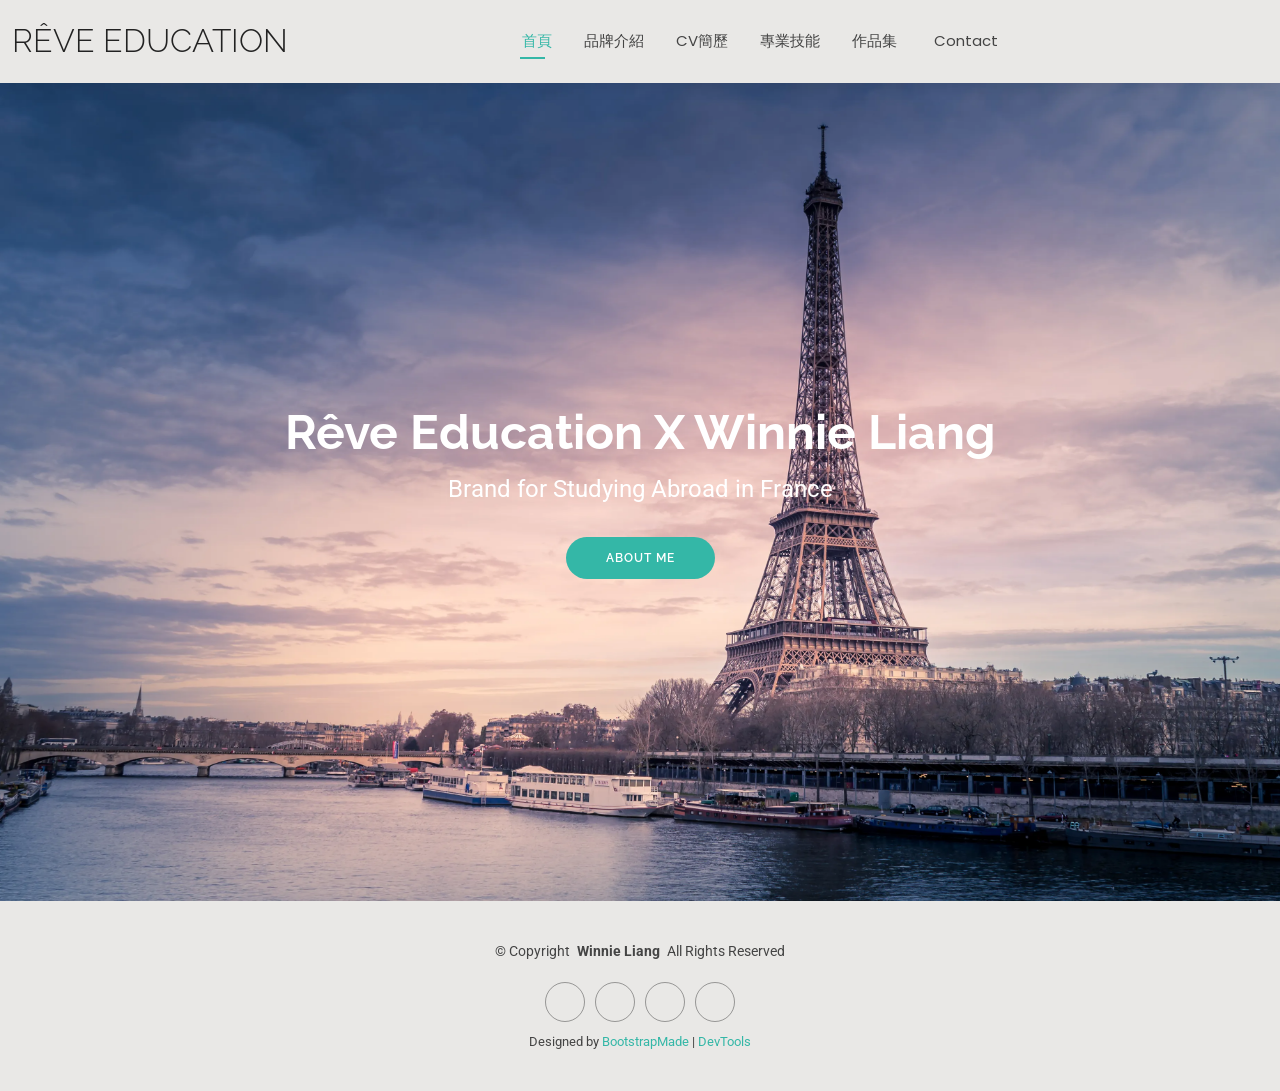
==== index.html @ 24a3987f "Add files via upload" ====
<!DOCTYPE html>
<html lang="en">

<head>
  <meta charset="utf-8">
  <meta content="width=device-width, initial-scale=1.0" name="viewport">
  <title>Index - Kelly Bootstrap Template</title>
  <meta name="description" content="">
  <meta name="keywords" content="">

  <!-- Favicons -->
  <link href="assets/img/favicon.png" rel="icon">
  <link href="assets/img/apple-touch-icon.png" rel="apple-touch-icon">

  <!-- Fonts -->
  <link href="https://fonts.googleapis.com" rel="preconnect">
  <link href="https://fonts.gstatic.com" rel="preconnect" crossorigin>
  <link href="https://fonts.googleapis.com/css2?family=Roboto:ital,wght@0,100;0,300;0,400;0,500;0,700;0,900;1,100;1,300;1,400;1,500;1,700;1,900&family=Poppins:ital,wght@0,100;0,200;0,300;0,400;0,500;0,600;0,700;0,800;0,900;1,100;1,200;1,300;1,400;1,500;1,600;1,700;1,800;1,900&family=Raleway:ital,wght@0,100;0,200;0,300;0,400;0,500;0,600;0,700;0,800;0,900;1,100;1,200;1,300;1,400;1,500;1,600;1,700;1,800;1,900&display=swap" rel="stylesheet">

  <!-- Vendor CSS Files -->
  <link href="assets/vendor/bootstrap/css/bootstrap.min.css" rel="stylesheet">
  <link href="assets/vendor/bootstrap-icons/bootstrap-icons.css" rel="stylesheet">
  <link href="assets/vendor/aos/aos.css" rel="stylesheet">
  <link href="assets/vendor/swiper/swiper-bundle.min.css" rel="stylesheet">
  <link href="assets/vendor/glightbox/css/glightbox.min.css" rel="stylesheet">

  <!-- Main CSS File -->
  <link href="assets/css/main.css" rel="stylesheet">

  <!-- =======================================================
  * Template Name: Kelly
  * Template URL: https://bootstrapmade.com/kelly-free-bootstrap-cv-resume-html-template/
  * Updated: Aug 07 2024 with Bootstrap v5.3.3
  * Author: BootstrapMade.com
  * License: https://bootstrapmade.com/license/
  ======================================================== -->
</head>

<body class="index-page">

  <header id="header" class="header d-flex align-items-center light-background sticky-top">
    <div class="container-fluid position-relative d-flex align-items-center justify-content-between">

      <a href="index.html" class="logo d-flex align-items-center me-auto me-xl-0">
        <!-- Uncomment the line below if you also wish to use an image logo -->
        <!-- <img src="assets/img/logo.png" alt=""> -->
        <h1 class="sitename">Rêve Education</h1>
      </a>

      <nav id="navmenu" class="navmenu">
        <ul>
          <li><a href="index.html" class="active">首頁</a></li>
          <li><a href="about.html">品牌介紹</a></li>
          <li><a href="resume.html">CV簡歷</a></li>
          <li><a href="portfolio.html">專業技能</a></li>
          <li class="dropdown"><a href="#"><span>作品集</span> <i class="bi bi-chevron-down toggle-dropdown"></i></a>
            <ul>
              <li><a href="#">法國留學</a></li>
              <li class="dropdown"><a href="#"><span>留學生活</span> <i class="bi bi-chevron-down toggle-dropdown"></i></a>
                <ul>
                  <li><a href="#">商學院校介紹</a></li>
                  <li><a href="#">語言學校介紹</a></li>
                  <li><a href="#">法國行政須知</a></li>
                  <li><a href="#">法國生活</a></li>
                  <li><a href="#">Deep Dropdown 5</a></li>
                </ul>
              </li>
              <li><a href="#">Dropdown 2</a></li>
              <li><a href="#">Dropdown 3</a></li>
              <li><a href="#">Dropdown 4</a></li>
            </ul>
          </li>
          <li><a href="contact.html">Contact</a></li>
        </ul>
        <i class="mobile-nav-toggle d-xl-none bi bi-list"></i>
      </nav>

      <div class="header-social-links">
        <a href="#" class="twitter"><i class="bi bi-twitter-x"></i></a>
        <a href="#" class="facebook"><i class="bi bi-facebook"></i></a>
        <a href="#" class="instagram"><i class="bi bi-instagram"></i></a>
        <a href="#" class="linkedin"><i class="bi bi-linkedin"></i></a>
      </div>

    </div>
  </header>

  <main class="main">

    <!-- Hero Section -->
    <section id="hero" class="hero section">

      <img src="assets/img/hero-bg.webp" alt="" data-aos="fade-in">

      <div class="container text-center" data-aos="zoom-out" data-aos-delay="100">
        <div class="row justify-content-center">
          <div class="col-lg-8">
            <h2><font style="color: #fff;">Rêve Education X Winnie Liang </font></h2> 
            <p>Brand for Studying Abroad in France</p>
            <a href="about.html" class="btn-get-started">About Me</a>
          </div>
        </div>
      </div>

    </section><!-- /Hero Section -->

  </main>

  <footer id="footer" class="footer light-background">

    <div class="container">
      <div class="copyright text-center ">
        <p>© <span>Copyright</span> <strong class="px-1 sitename">Winnie Liang</strong> <span>All Rights Reserved<br></span></p>
      </div>
      <div class="social-links d-flex justify-content-center">
        <a href=""><i class="bi bi-twitter-x"></i></a>
        <a href=""><i class="bi bi-facebook"></i></a>
        <a href=""><i class="bi bi-instagram"></i></a>
        <a href=""><i class="bi bi-linkedin"></i></a>
      </div>
      <div class="credits">
        <!-- All the links in the footer should remain intact. -->
        <!-- You can delete the links only if you've purchased the pro version. -->
        <!-- Licensing information: https://bootstrapmade.com/license/ -->
        <!-- Purchase the pro version with working PHP/AJAX contact form: [buy-url] -->
        Designed by <a href="https://bootstrapmade.com/">BootstrapMade</a> | <a href="https://bootstrapmade.com/tools/">DevTools</a>
      </div>
    </div>

  </footer>

  <!-- Scroll Top -->
  <a href="#" id="scroll-top" class="scroll-top d-flex align-items-center justify-content-center"><i class="bi bi-arrow-up-short"></i></a>

  <!-- Preloader -->
  <div id="preloader"></div>

  <!-- Vendor JS Files -->
  <script src="assets/vendor/bootstrap/js/bootstrap.bundle.min.js"></script>
  <script src="assets/vendor/php-email-form/validate.js"></script>
  <script src="assets/vendor/aos/aos.js"></script>
  <script src="assets/vendor/waypoints/noframework.waypoints.js"></script>
  <script src="assets/vendor/purecounter/purecounter_vanilla.js"></script>
  <script src="assets/vendor/swiper/swiper-bundle.min.js"></script>
  <script src="assets/vendor/glightbox/js/glightbox.min.js"></script>
  <script src="assets/vendor/imagesloaded/imagesloaded.pkgd.min.js"></script>
  <script src="assets/vendor/isotope-layout/isotope.pkgd.min.js"></script>

  <!-- Main JS File -->
  <script src="assets/js/main.js"></script>

</body>

</html>
---- assets/css/main.css ----
/**
* Template Name: Kelly
* Template URL: https://bootstrapmade.com/kelly-free-bootstrap-cv-resume-html-template/
* Updated: Aug 07 2024 with Bootstrap v5.3.3
* Author: BootstrapMade.com
* License: https://bootstrapmade.com/license/
*/

/*--------------------------------------------------------------
# Font & Color Variables
# Help: https://bootstrapmade.com/color-system/
--------------------------------------------------------------*/
/* Fonts */
:root {
  --default-font: "Roboto",  system-ui, -apple-system, "Segoe UI", Roboto, "Helvetica Neue", Arial, "Noto Sans", "Liberation Sans", sans-serif, "Apple Color Emoji", "Segoe UI Emoji", "Segoe UI Symbol", "Noto Color Emoji";
  --heading-font: "Raleway",  sans-serif;
  --nav-font: "Poppins",  sans-serif;
}

/* Global Colors - The following color variables are used throughout the website. Updating them here will change the color scheme of the entire website */
:root { 
  --background-color: #ffffff; /* Background color for the entire website, including individual sections */
  --default-color: #444444; /* Default color used for the majority of the text content across the entire website */
  --heading-color: #222222; /* Color for headings, subheadings and title throughout the website */
  --accent-color: #34b7a7; /* Accent color that represents your brand on the website. It's used for buttons, links, and other elements that need to stand out */
  --surface-color: #ffffff; /* The surface color is used as a background of boxed elements within sections, such as cards, icon boxes, or other elements that require a visual separation from the global background. */
  --contrast-color: #ffffff; /* Contrast color for text, ensuring readability against backgrounds of accent, heading, or default colors. */
}

/* Nav Menu Colors - The following color variables are used specifically for the navigation menu. They are separate from the global colors to allow for more customization options */
:root {
  --nav-color: #444444;  /* The default color of the main navmenu links */
  --nav-hover-color: #34b7a7; /* Applied to main navmenu links when they are hovered over or active */
  --nav-mobile-background-color: #ffffff; /* Used as the background color for mobile navigation menu */
  --nav-dropdown-background-color: #ffffff; /* Used as the background color for dropdown items that appear when hovering over primary navigation items */
  --nav-dropdown-color: #444444; /* Used for navigation links of the dropdown items in the navigation menu. */
  --nav-dropdown-hover-color: #34b7a7; /* Similar to --nav-hover-color, this color is applied to dropdown navigation links when they are hovered over. */
}

/* Color Presets - These classes override global colors when applied to any section or element, providing reuse of the sam color scheme. */

.light-background {
  --background-color: #e9e8e6;
  --surface-color: #ffffff;
}

.dark-background {
  --background-color: #060606;
  --default-color: #ffffff;
  --heading-color: #ffffff;
  --surface-color: #252525;
  --contrast-color: #ffffff;
}

/* Smooth scroll */
:root {
  scroll-behavior: smooth;
}

/*--------------------------------------------------------------
# General Styling & Shared Classes
--------------------------------------------------------------*/
body {
  color: var(--default-color);
  background-color: var(--background-color);
  font-family: var(--default-font);
}

a {
  color: var(--accent-color);
  text-decoration: none;
  transition: 0.3s;
}

a:hover {
  color: color-mix(in srgb, var(--accent-color), transparent 25%);
  text-decoration: none;
}

h1,
h2,
h3,
h4,
h5,
h6 {
  color: var(--heading-color);
  font-family: var(--heading-font);
}

/* PHP Email Form Messages
------------------------------*/
.php-email-form .error-message {
  display: none;
  background: #df1529;
  color: #ffffff;
  text-align: left;
  padding: 15px;
  margin-bottom: 24px;
  font-weight: 600;
}

.php-email-form .sent-message {
  display: none;
  color: #ffffff;
  background: #059652;
  text-align: center;
  padding: 15px;
  margin-bottom: 24px;
  font-weight: 600;
}

.php-email-form .loading {
  display: none;
  background: var(--surface-color);
  text-align: center;
  padding: 15px;
  margin-bottom: 24px;
}

.php-email-form .loading:before {
  content: "";
  display: inline-block;
  border-radius: 50%;
  width: 24px;
  height: 24px;
  margin: 0 10px -6px 0;
  border: 3px solid var(--accent-color);
  border-top-color: var(--surface-color);
  animation: php-email-form-loading 1s linear infinite;
}

@keyframes php-email-form-loading {
  0% {
    transform: rotate(0deg);
  }

  100% {
    transform: rotate(360deg);
  }
}

/*--------------------------------------------------------------
# Global Header
--------------------------------------------------------------*/
.header {
  color: var(--default-color);
  background-color: var(--background-color);
  padding: 15px 0;
  transition: all 0.5s;
  z-index: 997;
  box-shadow: 0px 0 18px rgba(0, 0, 0, 0.1);
}

.header .logo {
  line-height: 1;
}

.header .logo img {
  max-height: 36px;
  margin-right: 8px;
}

.header .logo h1 {
  font-size: 32px;
  margin: 0;
  font-weight: 300;
  text-transform: uppercase;
  color: var(--heading-color);
}

.header .header-social-links {
  padding-right: 15px;
}

.header .header-social-links a {
  color: color-mix(in srgb, var(--default-color), transparent 40%);
  padding-left: 6px;
  display: inline-block;
  transition: 0.3s;
  font-size: 16px;
}

.header .header-social-links a:hover {
  color: var(--accent-color);
}

.header .header-social-links a i {
  line-height: 0px;
}

@media (max-width: 1200px) {
  .header .logo {
    order: 1;
  }

  .header .header-social-links {
    order: 2;
  }

  .header .navmenu {
    order: 3;
  }
}

/*--------------------------------------------------------------
# Navigation Menu
--------------------------------------------------------------*/
/* Desktop Navigation */
@media (min-width: 1200px) {
  .navmenu {
    padding: 0;
  }

  .navmenu ul {
    margin: 0;
    padding: 0;
    display: flex;
    list-style: none;
    align-items: center;
  }

  .navmenu li {
    position: relative;
  }

  .navmenu>ul>li {
    white-space: nowrap;
    padding: 15px 14px;
  }

  .navmenu>ul>li:last-child {
    padding-right: 0;
  }

  .navmenu a,
  .navmenu a:focus {
    color: var(--nav-color);
    font-size: 15px;
    padding: 0 2px;
    font-family: var(--nav-font);
    font-weight: 400;
    display: flex;
    align-items: center;
    justify-content: space-between;
    white-space: nowrap;
    transition: 0.3s;
    position: relative;
  }

  .navmenu a i,
  .navmenu a:focus i {
    font-size: 12px;
    line-height: 0;
    margin-left: 5px;
    transition: 0.3s;
  }

  .navmenu>ul>li>a:before {
    content: "";
    position: absolute;
    height: 2px;
    bottom: -6px;
    left: 0;
    background-color: var(--nav-hover-color);
    visibility: hidden;
    width: 0px;
    transition: all 0.3s ease-in-out 0s;
  }

  .navmenu a:hover:before,
  .navmenu li:hover>a:before,
  .navmenu .active:before {
    visibility: visible;
    width: 25px;
  }

  .navmenu li:hover>a,
  .navmenu .active,
  .navmenu .active:focus {
    color: var(--nav-hover-color);
  }

  .navmenu .dropdown ul {
    margin: 0;
    padding: 10px 0;
    background: var(--nav-dropdown-background-color);
    display: block;
    position: absolute;
    visibility: hidden;
    left: 14px;
    top: 130%;
    opacity: 0;
    transition: 0.3s;
    border-radius: 4px;
    z-index: 99;
    box-shadow: 0px 0px 30px rgba(0, 0, 0, 0.1);
  }

  .navmenu .dropdown ul li {
    min-width: 200px;
  }

  .navmenu .dropdown ul a {
    padding: 10px 20px;
    font-size: 15px;
    text-transform: none;
    color: var(--nav-dropdown-color);
  }

  .navmenu .dropdown ul a i {
    font-size: 12px;
  }

  .navmenu .dropdown ul a:hover,
  .navmenu .dropdown ul .active:hover,
  .navmenu .dropdown ul li:hover>a {
    color: var(--nav-dropdown-hover-color);
  }

  .navmenu .dropdown:hover>ul {
    opacity: 1;
    top: 100%;
    visibility: visible;
  }

  .navmenu .dropdown .dropdown ul {
    top: 0;
    left: -90%;
    visibility: hidden;
  }

  .navmenu .dropdown .dropdown:hover>ul {
    opacity: 1;
    top: 0;
    left: -100%;
    visibility: visible;
  }
}

/* Mobile Navigation */
@media (max-width: 1199px) {
  .mobile-nav-toggle {
    color: var(--nav-color);
    font-size: 28px;
    line-height: 0;
    margin-right: 10px;
    cursor: pointer;
    transition: color 0.3s;
  }

  .navmenu {
    padding: 0;
    z-index: 9997;
  }

  .navmenu ul {
    display: none;
    list-style: none;
    position: absolute;
    inset: 60px 20px 20px 20px;
    padding: 10px 0;
    margin: 0;
    border-radius: 6px;
    background-color: var(--nav-mobile-background-color);
    border: 1px solid color-mix(in srgb, var(--default-color), transparent 90%);
    box-shadow: none;
    overflow-y: auto;
    transition: 0.3s;
    z-index: 9998;
  }

  .navmenu a,
  .navmenu a:focus {
    color: var(--nav-dropdown-color);
    padding: 10px 20px;
    font-family: var(--nav-font);
    font-size: 17px;
    font-weight: 500;
    display: flex;
    align-items: center;
    justify-content: space-between;
    white-space: nowrap;
    transition: 0.3s;
  }

  .navmenu a i,
  .navmenu a:focus i {
    font-size: 12px;
    line-height: 0;
    margin-left: 5px;
    width: 30px;
    height: 30px;
    display: flex;
    align-items: center;
    justify-content: center;
    border-radius: 50%;
    transition: 0.3s;
    background-color: color-mix(in srgb, var(--accent-color), transparent 90%);
  }

  .navmenu a i:hover,
  .navmenu a:focus i:hover {
    background-color: var(--accent-color);
    color: var(--contrast-color);
  }

  .navmenu a:hover,
  .navmenu .active,
  .navmenu .active:focus {
    color: var(--nav-dropdown-hover-color);
  }

  .navmenu .active i,
  .navmenu .active:focus i {
    background-color: var(--accent-color);
    color: var(--contrast-color);
    transform: rotate(180deg);
  }

  .navmenu .dropdown ul {
    position: static;
    display: none;
    z-index: 99;
    padding: 10px 0;
    margin: 10px 20px;
    background-color: var(--nav-dropdown-background-color);
    transition: all 0.5s ease-in-out;
  }

  .navmenu .dropdown ul ul {
    background-color: rgba(33, 37, 41, 0.1);
  }

  .navmenu .dropdown>.dropdown-active {
    display: block;
    background-color: rgba(33, 37, 41, 0.03);
  }

  .mobile-nav-active {
    overflow: hidden;
  }

  .mobile-nav-active .mobile-nav-toggle {
    color: #fff;
    position: absolute;
    font-size: 32px;
    top: 15px;
    right: 15px;
    margin-right: 0;
    z-index: 9999;
  }

  .mobile-nav-active .navmenu {
    position: fixed;
    overflow: hidden;
    inset: 0;
    background: rgba(33, 37, 41, 0.8);
    transition: 0.3s;
  }

  .mobile-nav-active .navmenu>ul {
    display: block;
  }
}

/*--------------------------------------------------------------
# Global Footer
--------------------------------------------------------------*/
.footer {
  color: var(--default-color);
  background-color: var(--background-color);
  font-size: 14px;
  padding: 40px 0;
  position: relative;
}

.footer .copyright p {
  margin-bottom: 0;
}

.footer .social-links {
  margin-top: 20px;
}

.footer .social-links a {
  display: flex;
  align-items: center;
  justify-content: center;
  width: 40px;
  height: 40px;
  border-radius: 50%;
  border: 1px solid color-mix(in srgb, var(--default-color), transparent 50%);
  font-size: 16px;
  color: color-mix(in srgb, var(--default-color), transparent 50%);
  margin: 0 5px;
  transition: 0.3s;
}

.footer .social-links a:hover {
  color: var(--accent-color);
  border-color: var(--accent-color);
}

.footer .credits {
  margin-top: 10px;
  font-size: 13px;
  text-align: center;
}

/*--------------------------------------------------------------
# Preloader
--------------------------------------------------------------*/
#preloader {
  position: fixed;
  inset: 0;
  z-index: 9999;
  overflow: hidden;
  background-color: var(--background-color);
  transition: all 0.6s ease-out;
  width: 100%;
  height: 100vh;
}

#preloader:before,
#preloader:after {
  content: "";
  position: absolute;
  border: 4px solid var(--accent-color);
  border-radius: 50%;
  animation: animate-preloader 2s cubic-bezier(0, 0.2, 0.8, 1) infinite;
}

#preloader:after {
  animation-delay: -0.5s;
}

@keyframes animate-preloader {
  0% {
    width: 10px;
    height: 10px;
    top: calc(50% - 5px);
    left: calc(50% - 5px);
    opacity: 1;
  }

  100% {
    width: 72px;
    height: 72px;
    top: calc(50% - 36px);
    left: calc(50% - 36px);
    opacity: 0;
  }
}

/*--------------------------------------------------------------
# Scroll Top Button
--------------------------------------------------------------*/
.scroll-top {
  position: fixed;
  visibility: hidden;
  opacity: 0;
  right: 15px;
  bottom: -15px;
  z-index: 99999;
  background-color: var(--accent-color);
  width: 44px;
  height: 44px;
  border-radius: 50px;
  transition: all 0.4s;
}

.scroll-top i {
  font-size: 24px;
  color: var(--contrast-color);
  line-height: 0;
}

.scroll-top:hover {
  background-color: color-mix(in srgb, var(--accent-color), transparent 20%);
  color: var(--contrast-color);
}

.scroll-top.active {
  visibility: visible;
  opacity: 1;
  bottom: 15px;
}

/*--------------------------------------------------------------
# Disable aos animation delay on mobile devices
--------------------------------------------------------------*/
@media screen and (max-width: 768px) {
  [data-aos-delay] {
    transition-delay: 0 !important;
  }
}

/*--------------------------------------------------------------
# Global Page Titles & Breadcrumbs
--------------------------------------------------------------*/
.page-title {
  color: var(--default-color);
  background-color: var(--background-color);
  padding: 25px 0;
  position: relative;
  border-bottom: 1px solid color-mix(in srgb, var(--default-color), transparent 85%);
}

.page-title h1 {
  font-size: 24px;
  font-weight: 400;
}

.page-title .breadcrumbs ol {
  display: flex;
  flex-wrap: wrap;
  list-style: none;
  padding: 0;
  margin: 0;
  font-size: 14px;
  font-weight: 400;
}

.page-title .breadcrumbs ol li+li {
  padding-left: 10px;
}

.page-title .breadcrumbs ol li+li::before {
  content: "/";
  display: inline-block;
  padding-right: 10px;
  color: color-mix(in srgb, var(--default-color), transparent 70%);
}

/*--------------------------------------------------------------
# Global Sections
--------------------------------------------------------------*/
section,
.section {
  color: var(--default-color);
  background-color: var(--background-color);
  padding: 60px 0;
  scroll-margin-top: 100px;
  overflow: clip;
}

@media (max-width: 1199px) {

  section,
  .section {
    scroll-margin-top: 66px;
  }
}

/*--------------------------------------------------------------
# Global Section Titles
--------------------------------------------------------------*/
.section-title {
  text-align: center;
  padding-bottom: 60px;
  position: relative;
}

.section-title h2 {
  font-size: 32px;
  font-weight: 700;
  margin-bottom: 20px;
  padding-bottom: 20px;
  position: relative;
}

.section-title h2:after {
  content: "";
  position: absolute;
  display: block;
  width: 50px;
  height: 3px;
  background: var(--accent-color);
  left: 0;
  right: 0;
  bottom: 0;
  margin: auto;
}

.section-title p {
  margin-bottom: 0;
}

/*--------------------------------------------------------------
# Hero Section
--------------------------------------------------------------*/
.hero {
  width: 100%;
  min-height: calc(100vh - 82px);
  position: relative;
  padding: 80px 0;
  display: flex;
  align-items: center;
  justify-content: center;
}

@media (max-width: 1200px) {
  .hero {
    min-height: calc(100vh - 68px);
  }
}

.hero img {
  position: absolute;
  inset: 0;
  display: block;
  width: 100%;
  height: 100%;
  object-fit: cover;
  z-index: 1;
}

.hero .container {
  position: relative;
  z-index: 3;
}

.hero h2 {
  margin: 0;
  font-size: 48px;
  font-weight: 700;
}

.hero p {
  margin: 10px 0 0 0;
  font-size: 24px;
  color:#fff;
}

.hero .btn-get-started {
  color: var(--contrast-color);
  background: var(--accent-color);
  font-family: var(--heading-font);
  text-transform: uppercase;
  font-weight: 600;
  font-size: 12px;
  letter-spacing: 1px;
  display: inline-block;
  padding: 12px 40px;
  border-radius: 50px;
  transition: 0.5s;
  margin-top: 30px;
}

.hero .btn-get-started:hover {
  background: color-mix(in srgb, var(--accent-color) 90%, white 20%);
}

@media (max-width: 768px) {
  .hero h2 {
    font-size: 32px;
  }

  .hero p {
    font-size: 18px;
  }
}

/*--------------------------------------------------------------
# About Section
--------------------------------------------------------------*/
.about .content h2 {
  font-weight: 700;
  font-size: 24px;
}

.about .content ul {
  list-style: none;
  padding: 0;
}

.about .content ul li {
  margin-bottom: 20px;
  display: flex;
  align-items: center;
}

.about .content ul strong {
  margin-right: 10px;
}

.about .content ul i {
  font-size: 16px;
  margin-right: 5px;
  color: var(--accent-color);
  line-height: 0;
}

/*--------------------------------------------------------------
# Skills Section
--------------------------------------------------------------*/
.skills .progress {
  height: 60px;
  display: block;
  background: none;
  border-radius: 0;
}

.skills .progress .skill {
  color: var(--heading-color);
  padding: 0;
  margin: 0 0 6px 0;
  text-transform: uppercase;
  display: block;
  font-weight: 600;
  font-family: var(--heading-font);
}

.skills .progress .skill .val {
  float: right;
  font-style: normal;
}

.skills .progress-bar-wrap {
  background: color-mix(in srgb, var(--default-color), transparent 90%);
  height: 10px;
}

.skills .progress-bar {
  width: 1px;
  height: 10px;
  transition: 0.9s;
  background-color: var(--accent-color);
}

/*--------------------------------------------------------------
# Stats Section
--------------------------------------------------------------*/
.stats .stats-item {
  padding: 30px;
  width: 100%;
}

.stats .stats-item span {
  color: var(--heading-color);
  font-size: 48px;
  display: block;
  font-weight: 700;
  margin-bottom: 20px;
  padding-bottom: 20px;
  position: relative;
}

.stats .stats-item span:after {
  content: "";
  position: absolute;
  display: block;
  width: 25px;
  height: 3px;
  background: var(--accent-color);
  left: 0;
  right: 0;
  bottom: 0;
  margin: auto;
}

.stats .stats-item p {
  color: color-mix(in srgb, var(--default-color), transparent 40%);
  padding: 0;
  margin: 0;
  font-family: var(--heading-font);
  font-weight: 500;
}

/*--------------------------------------------------------------
# Testimonials Section
--------------------------------------------------------------*/
.testimonials .section-header {
  margin-bottom: 40px;
}

.testimonials .testimonials-carousel,
.testimonials .testimonials-slider {
  overflow: hidden;
}

.testimonials .testimonial-item {
  text-align: center;
}

.testimonials .testimonial-item .testimonial-img {
  width: 120px;
  border-radius: 50%;
  border: 4px solid var(--background-color);
  margin: 0 auto;
}

.testimonials .testimonial-item h3 {
  font-size: 20px;
  font-weight: bold;
  margin: 10px 0 5px 0;
}

.testimonials .testimonial-item h4 {
  font-size: 14px;
  color: color-mix(in srgb, var(--default-color), transparent 40%);
  margin: 0 0 15px 0;
}

.testimonials .testimonial-item .stars {
  margin-bottom: 15px;
}

.testimonials .testimonial-item .stars i {
  color: #ffc107;
  margin: 0 1px;
}

.testimonials .testimonial-item .quote-icon-left,
.testimonials .testimonial-item .quote-icon-right {
  color: color-mix(in srgb, var(--accent-color), transparent 50%);
  font-size: 26px;
  line-height: 0;
}

.testimonials .testimonial-item .quote-icon-left {
  display: inline-block;
  left: -5px;
  position: relative;
}

.testimonials .testimonial-item .quote-icon-right {
  display: inline-block;
  right: -5px;
  position: relative;
  top: 10px;
  transform: scale(-1, -1);
}

.testimonials .testimonial-item p {
  font-style: italic;
  margin: 0 auto 15px auto;
}

.testimonials .swiper-wrapper {
  height: auto;
}

.testimonials .swiper-pagination {
  margin-top: 20px;
  position: relative;
}

.testimonials .swiper-pagination .swiper-pagination-bullet {
  width: 12px;
  height: 12px;
  opacity: 1;
  background-color: color-mix(in srgb, var(--default-color), transparent 85%);
}

.testimonials .swiper-pagination .swiper-pagination-bullet-active {
  background-color: var(--accent-color);
}

@media (min-width: 992px) {
  .testimonials .testimonial-item p {
    width: 80%;
  }
}

/*--------------------------------------------------------------
# Resume Section
--------------------------------------------------------------*/
.resume .resume-title {
  color: var(--heading-color);
  font-size: 26px;
  font-weight: 700;
  margin-top: 20px;
  margin-bottom: 20px;
}

.resume .resume-item {
  padding: 0 0 20px 20px;
  margin-top: -2px;
  border-left: 2px solid var(--accent-color);
  position: relative;
}

.resume .resume-item h4 {
  line-height: 18px;
  font-size: 18px;
  font-weight: 600;
  text-transform: uppercase;
  color: color-mix(in srgb, var(--default-color), transparent 20%);
  margin-bottom: 10px;
}

.resume .resume-item h5 {
  font-size: 16px;
  padding: 5px 15px;
  display: inline-block;
  font-weight: 600;
  margin-bottom: 10px;
}

.resume .resume-item ul {
  padding-left: 20px;
}

.resume .resume-item ul li {
  padding-bottom: 10px;
}

.resume .resume-item:last-child {
  padding-bottom: 0;
}

.resume .resume-item::before {
  content: "";
  position: absolute;
  width: 16px;
  height: 16px;
  border-radius: 50px;
  left: -9px;
  top: 0;
  background: var(--background-color);
  border: 2px solid var(--accent-color);
}

/*--------------------------------------------------------------
# Services Section
--------------------------------------------------------------*/
.services .service-item {
  background-color: var(--surface-color);
  box-shadow: 0px 5px 90px 0px rgba(0, 0, 0, 0.1);
  height: 100%;
  padding: 60px 30px;
  text-align: center;
  transition: 0.3s;
  border-radius: 5px;
}

.services .service-item .icon {
  margin: 0 auto;
  width: 100px;
  height: 100px;
  display: flex;
  align-items: center;
  justify-content: center;
  transition: ease-in-out 0.3s;
  position: relative;
}

.services .service-item .icon i {
  font-size: 36px;
  transition: 0.5s;
  position: relative;
}

.services .service-item .icon svg {
  position: absolute;
  top: 0;
  left: 0;
}

.services .service-item .icon svg path {
  transition: 0.5s;
  fill: color-mix(in srgb, var(--default-color), transparent 95%);
}

.services .service-item h3 {
  font-weight: 700;
  margin: 10px 0 15px 0;
  font-size: 22px;
}

.services .service-item p {
  line-height: 24px;
  font-size: 14px;
  margin-bottom: 0;
}

.services .service-item:hover {
  box-shadow: 0px 5px 35px 0px rgba(0, 0, 0, 0.1);
}

.services .service-item.item-cyan i {
  color: #0dcaf0;
}

.services .service-item.item-cyan:hover .icon i {
  color: #fff;
}

.services .service-item.item-cyan:hover .icon path {
  fill: #0dcaf0;
}

.services .service-item.item-orange i {
  color: #fd7e14;
}

.services .service-item.item-orange:hover .icon i {
  color: #fff;
}

.services .service-item.item-orange:hover .icon path {
  fill: #fd7e14;
}

.services .service-item.item-teal i {
  color: #20c997;
}

.services .service-item.item-teal:hover .icon i {
  color: #fff;
}

.services .service-item.item-teal:hover .icon path {
  fill: #20c997;
}

.services .service-item.item-red i {
  color: #df1529;
}

.services .service-item.item-red:hover .icon i {
  color: #fff;
}

.services .service-item.item-red:hover .icon path {
  fill: #df1529;
}

.services .service-item.item-indigo i {
  color: #6610f2;
}

.services .service-item.item-indigo:hover .icon i {
  color: #fff;
}

.services .service-item.item-indigo:hover .icon path {
  fill: #6610f2;
}

.services .service-item.item-pink i {
  color: #f3268c;
}

.services .service-item.item-pink:hover .icon i {
  color: #fff;
}

.services .service-item.item-pink:hover .icon path {
  fill: #f3268c;
}

/*--------------------------------------------------------------
# Portfolio Section
--------------------------------------------------------------*/
.portfolio .portfolio-filters {
  padding: 0;
  margin: 0 auto 20px auto;
  list-style: none;
  text-align: center;
}

.portfolio .portfolio-filters li {
  cursor: pointer;
  display: inline-block;
  padding: 8px 20px 10px 20px;
  margin: 0;
  font-size: 15px;
  font-weight: 500;
  line-height: 1;
  margin-bottom: 5px;
  border-radius: 50px;
  transition: all 0.3s ease-in-out;
  font-family: var(--heading-font);
}

.portfolio .portfolio-filters li:hover,
.portfolio .portfolio-filters li.filter-active {
  color: var(--contrast-color);
  background-color: var(--accent-color);
}

.portfolio .portfolio-filters li:first-child {
  margin-left: 0;
}

.portfolio .portfolio-filters li:last-child {
  margin-right: 0;
}

@media (max-width: 575px) {
  .portfolio .portfolio-filters li {
    font-size: 14px;
    margin: 0 0 10px 0;
  }
}

.portfolio .portfolio-item {
  position: relative;
  overflow: hidden;
}

.portfolio .portfolio-item .portfolio-info {
  opacity: 0;
  position: absolute;
  left: 12px;
  right: 12px;
  bottom: -100%;
  z-index: 3;
  transition: all ease-in-out 0.5s;
  background: color-mix(in srgb, var(--surface-color), transparent 10%);
  padding: 15px;
}

.portfolio .portfolio-item .portfolio-info h4 {
  font-size: 18px;
  font-weight: 600;
  padding-right: 50px;
}

.portfolio .portfolio-item .portfolio-info p {
  color: color-mix(in srgb, var(--default-color), transparent 30%);
  font-size: 14px;
  margin-bottom: 0;
  padding-right: 50px;
}

.portfolio .portfolio-item .portfolio-info .preview-link,
.portfolio .portfolio-item .portfolio-info .details-link {
  position: absolute;
  right: 50px;
  font-size: 24px;
  top: calc(50% - 14px);
  color: color-mix(in srgb, var(--default-color), transparent 30%);
  transition: 0.3s;
  line-height: 0;
}

.portfolio .portfolio-item .portfolio-info .preview-link:hover,
.portfolio .portfolio-item .portfolio-info .details-link:hover {
  color: var(--accent-color);
}

.portfolio .portfolio-item .portfolio-info .details-link {
  right: 14px;
  font-size: 28px;
}

.portfolio .portfolio-item:hover .portfolio-info {
  opacity: 1;
  bottom: 0;
}

/*--------------------------------------------------------------
# Portfolio Details Section
--------------------------------------------------------------*/
.portfolio-details .portfolio-details-slider img {
  width: 100%;
}

.portfolio-details .portfolio-details-slider .swiper-pagination {
  margin-top: 20px;
  position: relative;
}

.portfolio-details .portfolio-details-slider .swiper-pagination .swiper-pagination-bullet {
  width: 12px;
  height: 12px;
  background-color: color-mix(in srgb, var(--default-color), transparent 85%);
  opacity: 1;
}

.portfolio-details .portfolio-details-slider .swiper-pagination .swiper-pagination-bullet-active {
  background-color: var(--accent-color);
}

.portfolio-details .portfolio-info {
  background-color: var(--surface-color);
  padding: 30px;
  box-shadow: 0px 0 30px rgba(0, 0, 0, 0.1);
}

.portfolio-details .portfolio-info h3 {
  font-size: 22px;
  font-weight: 700;
  margin-bottom: 20px;
  padding-bottom: 20px;
  border-bottom: 1px solid color-mix(in srgb, var(--default-color), transparent 85%);
}

.portfolio-details .portfolio-info ul {
  list-style: none;
  padding: 0;
  font-size: 15px;
}

.portfolio-details .portfolio-info ul li+li {
  margin-top: 10px;
}

.portfolio-details .portfolio-description {
  padding-top: 30px;
}

.portfolio-details .portfolio-description h2 {
  font-size: 26px;
  font-weight: 700;
  margin-bottom: 20px;
}

.portfolio-details .portfolio-description p {
  padding: 0;
  color: color-mix(in srgb, var(--default-color), transparent 30%);
}

/*--------------------------------------------------------------
# Contact Section
--------------------------------------------------------------*/
.contact .info-wrap {
  background-color: var(--surface-color);
  box-shadow: 0px 0px 20px rgba(0, 0, 0, 0.1);
  padding: 30px;
}

@media (max-width: 575px) {
  .contact .info-wrap {
    padding: 20px;
  }
}

.contact .info-item {
  margin-bottom: 40px;
}

.contact .info-item i {
  font-size: 20px;
  color: var(--accent-color);
  background: color-mix(in srgb, var(--accent-color), transparent 92%);
  width: 44px;
  height: 44px;
  display: flex;
  justify-content: center;
  align-items: center;
  border-radius: 50px;
  transition: all 0.3s ease-in-out;
  margin-right: 15px;
}

.contact .info-item h3 {
  padding: 0;
  font-size: 18px;
  font-weight: 700;
  margin-bottom: 5px;
}

.contact .info-item p {
  padding: 0;
  margin-bottom: 0;
  font-size: 14px;
}

.contact .info-item:hover i {
  background: var(--accent-color);
  color: var(--contrast-color);
}

.contact .php-email-form {
  background-color: var(--surface-color);
  height: 100%;
  padding: 30px;
  box-shadow: 0px 0px 20px rgba(0, 0, 0, 0.1);
}

@media (max-width: 575px) {
  .contact .php-email-form {
    padding: 20px;
  }
}

.contact .php-email-form input[type=text],
.contact .php-email-form input[type=email],
.contact .php-email-form textarea {
  font-size: 14px;
  padding: 10px 15px;
  box-shadow: none;
  border-radius: 0;
  color: var(--default-color);
  background-color: var(--surface-color);
  border-color: color-mix(in srgb, var(--default-color), transparent 80%);
}

.contact .php-email-form input[type=text]:focus,
.contact .php-email-form input[type=email]:focus,
.contact .php-email-form textarea:focus {
  border-color: var(--accent-color);
}

.contact .php-email-form input[type=text]::placeholder,
.contact .php-email-form input[type=email]::placeholder,
.contact .php-email-form textarea::placeholder {
  color: color-mix(in srgb, var(--default-color), transparent 70%);
}

.contact .php-email-form button[type=submit] {
  color: var(--contrast-color);
  background: var(--accent-color);
  border: 0;
  padding: 10px 30px;
  transition: 0.4s;
  border-radius: 50px;
}

.contact .php-email-form button[type=submit]:hover {
  background: color-mix(in srgb, var(--accent-color), transparent 25%);
}

/*--------------------------------------------------------------
# Starter Section Section
--------------------------------------------------------------*/
.starter-section {
  /* Add your styles here */
}
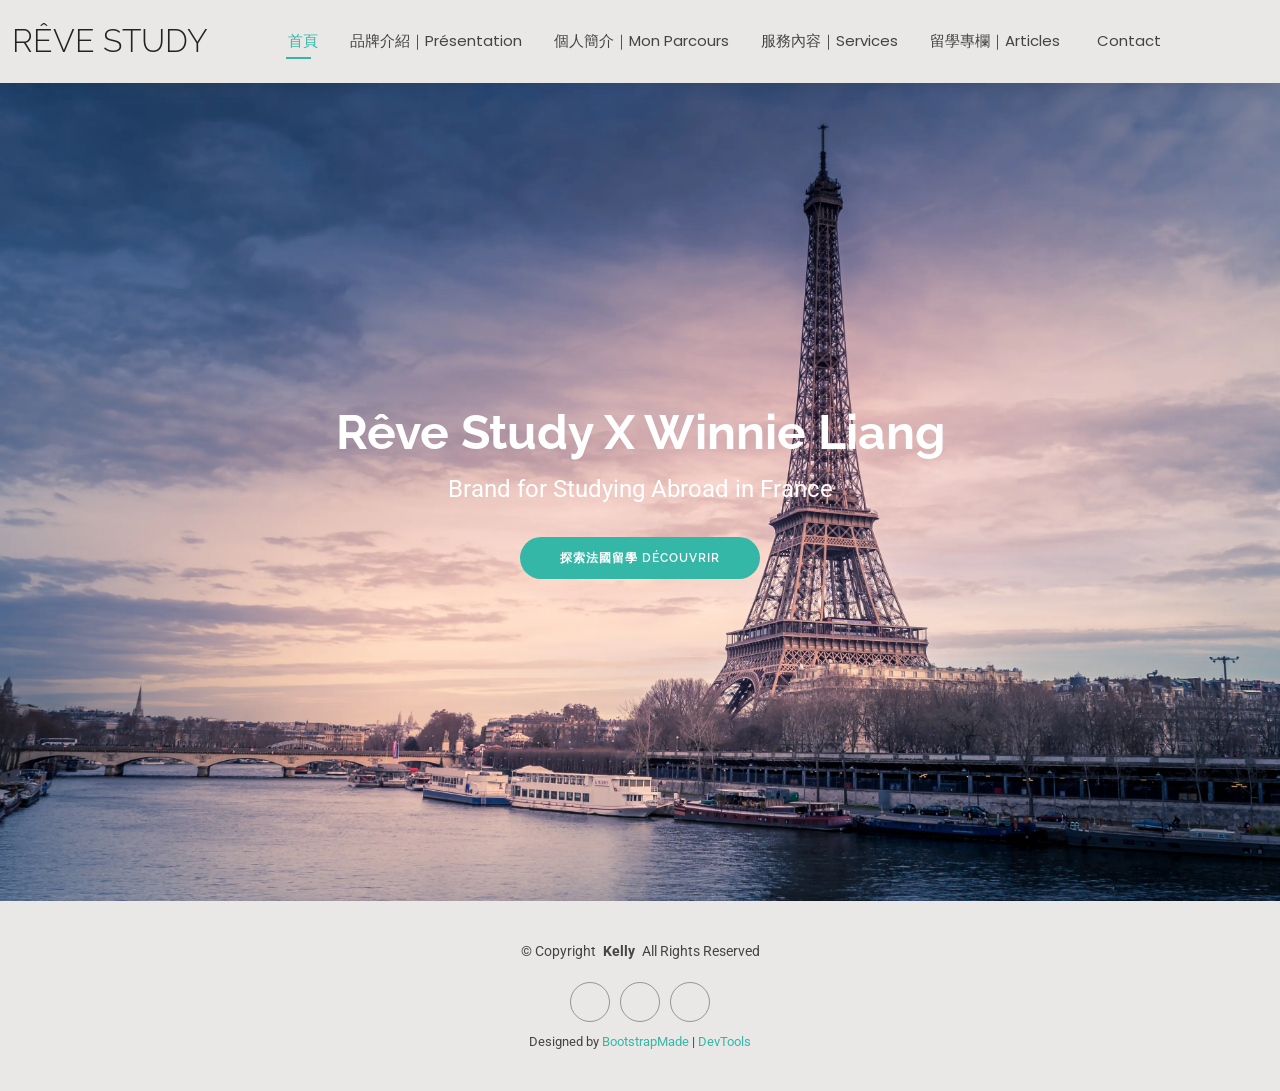
==== commit f988f473: "replace website" ====
--- a/index.html
+++ b/index.html
@@ -44,30 +44,30 @@
       <a href="index.html" class="logo d-flex align-items-center me-auto me-xl-0">
         <!-- Uncomment the line below if you also wish to use an image logo -->
         <!-- <img src="assets/img/logo.png" alt=""> -->
-        <h1 class="sitename">Rêve Education</h1>
+        <h1 class="sitename">Rêve Study</h1>
       </a>
 
       <nav id="navmenu" class="navmenu">
         <ul>
           <li><a href="index.html" class="active">首頁</a></li>
-          <li><a href="about.html">品牌介紹</a></li>
-          <li><a href="resume.html">CV簡歷</a></li>
-          <li><a href="portfolio.html">專業技能</a></li>
-          <li class="dropdown"><a href="#"><span>作品集</span> <i class="bi bi-chevron-down toggle-dropdown"></i></a>
+          <li><a href="about.html">品牌介紹｜Présentation</a></li>
+          <li><a href="resume.html">個人簡介｜Mon Parcours</a></li>
+          <li><a href="portfolio.html">服務內容｜Services</a></li>
+          <li class="dropdown"><a href="#"><span>留學專欄｜Articles</span> <i class="bi bi-chevron-down toggle-dropdown"></i></a>
             <ul>
               <li><a href="#">法國留學</a></li>
-              <li class="dropdown"><a href="#"><span>留學生活</span> <i class="bi bi-chevron-down toggle-dropdown"></i></a>
+              <li class="dropdown"><a href="#"><span>院校介紹</span> <i class="bi bi-chevron-down toggle-dropdown"></i></a>
                 <ul>
                   <li><a href="#">商學院校介紹</a></li>
                   <li><a href="#">語言學校介紹</a></li>
-                  <li><a href="#">法國行政須知</a></li>
-                  <li><a href="#">法國生活</a></li>
-                  <li><a href="#">Deep Dropdown 5</a></li>
+                  <li><a href="#">法國公立大學</a></li>
+                  <li><a href="#">法國廚藝學校</a></li>
+                  <li><a href="#">法國時尚院校</a></li>
                 </ul>
               </li>
-              <li><a href="#">Dropdown 2</a></li>
-              <li><a href="#">Dropdown 3</a></li>
-              <li><a href="#">Dropdown 4</a></li>
+              <li><a href="#">留學生活</a></li>
+              <li><a href="#">留學行政需知</a></li>
+              <li><a href="#">其他</a></li>
             </ul>
           </li>
           <li><a href="contact.html">Contact</a></li>
@@ -78,8 +78,8 @@
       <div class="header-social-links">
         <a href="#" class="twitter"><i class="bi bi-twitter-x"></i></a>
         <a href="#" class="facebook"><i class="bi bi-facebook"></i></a>
-        <a href="#" class="instagram"><i class="bi bi-instagram"></i></a>
-        <a href="#" class="linkedin"><i class="bi bi-linkedin"></i></a>
+        <a href="//www.instagram.com/winnieliang_0908/" class="instagram"target="blank"><i class="bi bi-instagram"></i></a>
+      
       </div>
 
     </div>
@@ -95,9 +95,9 @@
       <div class="container text-center" data-aos="zoom-out" data-aos-delay="100">
         <div class="row justify-content-center">
           <div class="col-lg-8">
-            <h2><font style="color: #fff;">Rêve Education X Winnie Liang </font></h2> 
+            <h2><font style="color: #fff;">Rêve Study X Winnie Liang </font></h2> 
             <p>Brand for Studying Abroad in France</p>
-            <a href="about.html" class="btn-get-started">About Me</a>
+            <a href="about.html" class="btn-get-started">探索法國留學 Découvrir</a>
           </div>
         </div>
       </div>
@@ -110,13 +110,13 @@
 
     <div class="container">
       <div class="copyright text-center ">
-        <p>© <span>Copyright</span> <strong class="px-1 sitename">Winnie Liang</strong> <span>All Rights Reserved<br></span></p>
+        <p>© <span>Copyright</span> <strong class="px-1 sitename">Kelly</strong> <span>All Rights Reserved<br></span></p>
       </div>
       <div class="social-links d-flex justify-content-center">
-        <a href=""><i class="bi bi-twitter-x"></i></a>
-        <a href=""><i class="bi bi-facebook"></i></a>
-        <a href=""><i class="bi bi-instagram"></i></a>
-        <a href=""><i class="bi bi-linkedin"></i></a>
+        <a href="https://www.threads.com/@winnieliang_0908"class="threads" target="_blank"><i class="bi bi-threads"></i></a>
+        <a href="https://www.facebook.com/share/19edA9Fx4r/"class="facebook"target="_blank"><i class="bi bi-facebook"></i></a>
+        <a href="https://www.instagram.com/winnieliang_0908/"class="instagram" target="_blank"><i class="bi bi-instagram"></i></a>
+        
       </div>
       <div class="credits">
         <!-- All the links in the footer should remain intact. -->
